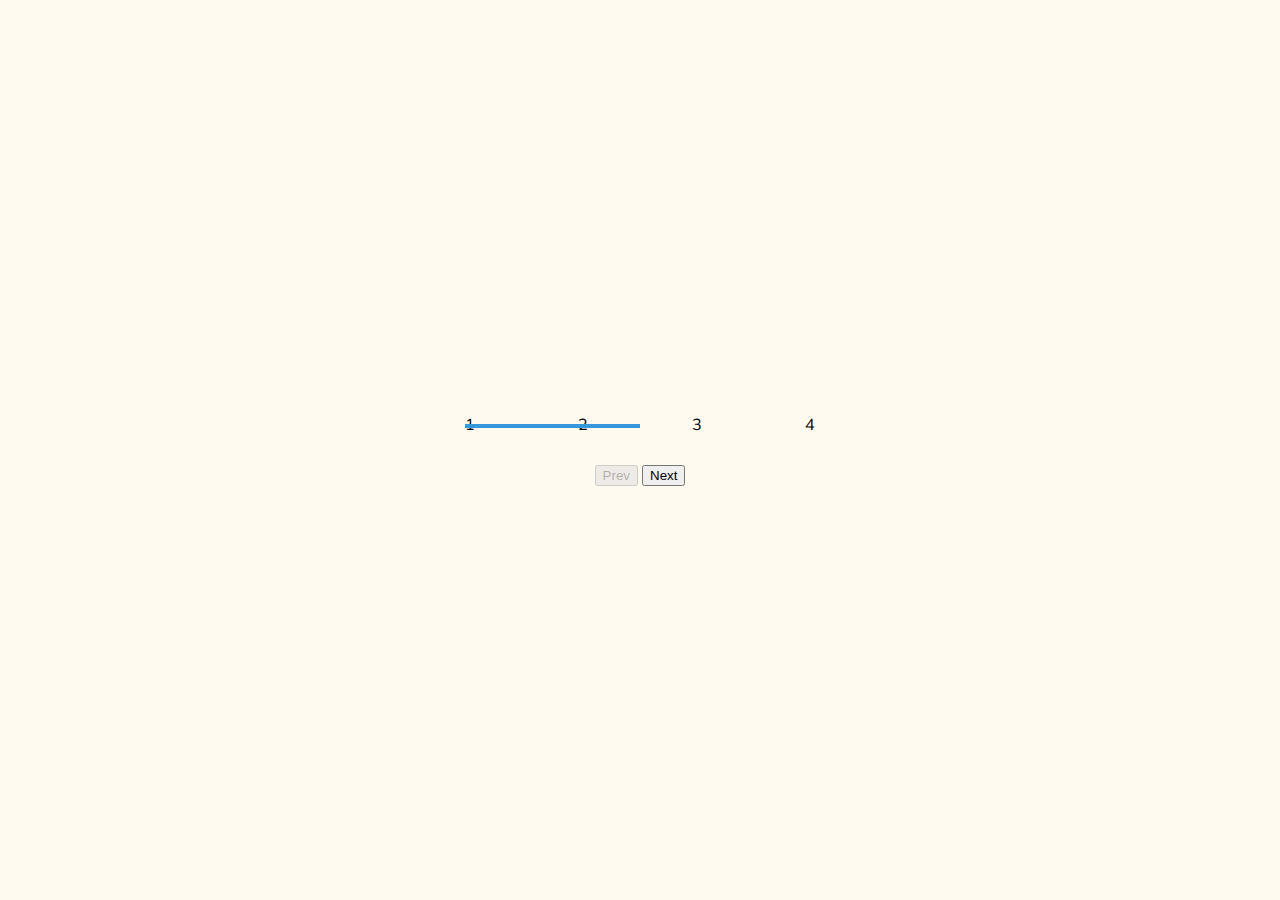
==== ProgressSteps/index.html @ 7ccd3b45 "progress steps" ====
<html lang="en">
<head>
    <meta charset="UTF-8">
    <meta http-equiv="X-UA-Compatible" content="IE=edge">
    <meta name="viewport" content="width=device-width, initial-scale=1.0">
    <link rel='stylesheet' href='style.css'/>
    <title>Progress Steps</title>
</head>
<body>
    <div class="container">
        <div class="progress-container">
            <div class="progress" id="progress"></div>
            <div class="circle">1</div>
            <div class="circle">2</div>
            <div class="circle">3</div>
            <div class="circle">4</div>
        </div>

        <button class="btn" id="prev" disabled>Prev</button>
        <button class="btn" id="next">Next</button>
    </div>
    <script src="script.js"></script>
    
</body>
</html>
---- ProgressSteps/style.css ----
@import url('https://fonts.googleapis.com/css?family=Muli&display=swap');

* {
    box-sizing: border-box;
}

body{
    background-color: floralwhite;
    font-family: 'Muli', 'Aerial';
    display: flex;
    align-items: center;
    justify-content: center;
    height: 100vh;
    overflow: hidden;
    margin: 0;
}

.container { 
    text-align: center;

}

.progress-container { 
    display: flex;
    justify-content: space-between;
    position: relative;
    margin-bottom: 30px;
    max-width: 100%;
    width: 350px;
}

.progress { 
    background-color: #3498db;
    position:absolute;
    top: 50%;
    left: 0;
    height: 4px;
    width: 50%;
}
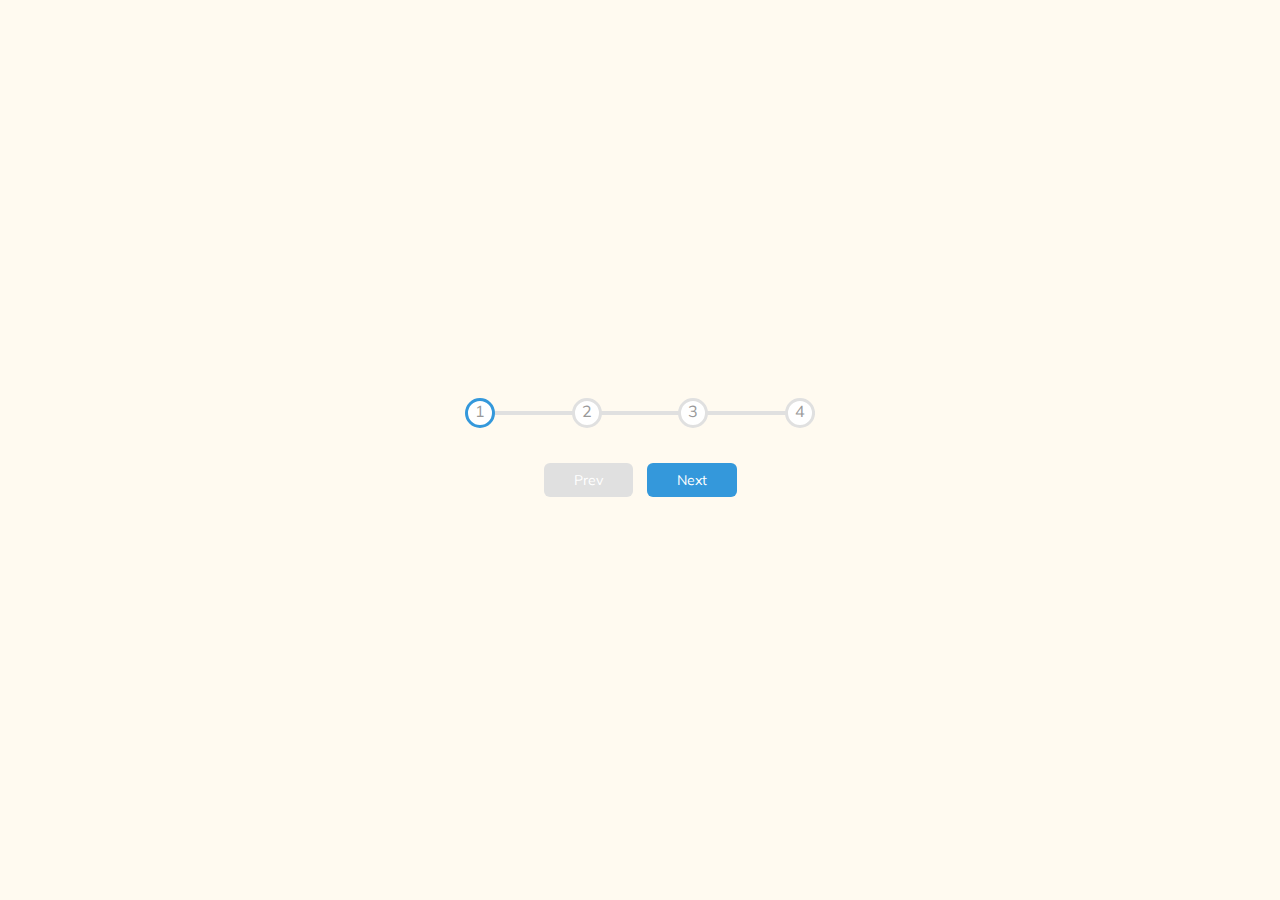
==== commit f4598ad1: "progress steps demo" ====
--- a/ProgressSteps/index.html
+++ b/ProgressSteps/index.html
@@ -10,7 +10,7 @@
     <div class="container">
         <div class="progress-container">
             <div class="progress" id="progress"></div>
-            <div class="circle">1</div>
+            <div class="circle active">1</div>
             <div class="circle">2</div>
             <div class="circle">3</div>
             <div class="circle">4</div>
--- a/ProgressSteps/style.css
+++ b/ProgressSteps/style.css
@@ -1,4 +1,9 @@
 @import url('https://fonts.googleapis.com/css?family=Muli&display=swap');
+
+:root { 
+    --line-border-fill: #3498db;
+    --line-border-empty: #e0e0e0;
+}
 
 * {
     box-sizing: border-box;
@@ -29,12 +34,69 @@
     width: 350px;
 }
 
-.progress { 
-    background-color: #3498db;
+.progress-container::before { 
+    content: "";
+    background-color: var(--line-border-empty);
     position:absolute;
     top: 50%;
     left: 0;
+    transform: translateY(-50%);
     height: 4px;
-    width: 50%;
+    width: 100%;
+    z-index: -1;
+
 }
 
+.progress { 
+    background-color: var(--line-border-fill);
+    position:absolute;
+    top: 50%;
+    left: 0;
+    transform: translateY(-50%);
+    height: 4px;
+    width: 0%;
+    z-index: -1;
+    transition: .4s ease;
+}
+
+.circle { 
+    background-color: #ffff;
+    color: #999;
+    border-radius: 50%;
+    height: 30px;
+    width: 30px;
+    display: flex;
+    justify-content: center;
+    border: 3px solid var(--line-border-empty);
+    transition: .4s ease;
+}
+
+.circle.active { 
+    border-color: var(--line-border-fill);
+
+}
+
+.btn { 
+    background-color: var(--line-border-fill);
+    color: white;
+    border: 0;
+    border-radius: 6px;
+    cursor: pointer;
+    font-family: inherit;
+    padding: 8px 30px;
+    margin: 5px;
+    font-size: 14px;
+}
+
+.btn:active {
+    transform: scale(0.98);
+}
+
+.btn:focus {
+    outline: 0;
+}
+
+.btn:disabled {
+    background-color: var(--line-border-empty);
+    cursor: not-allowed;
+}
